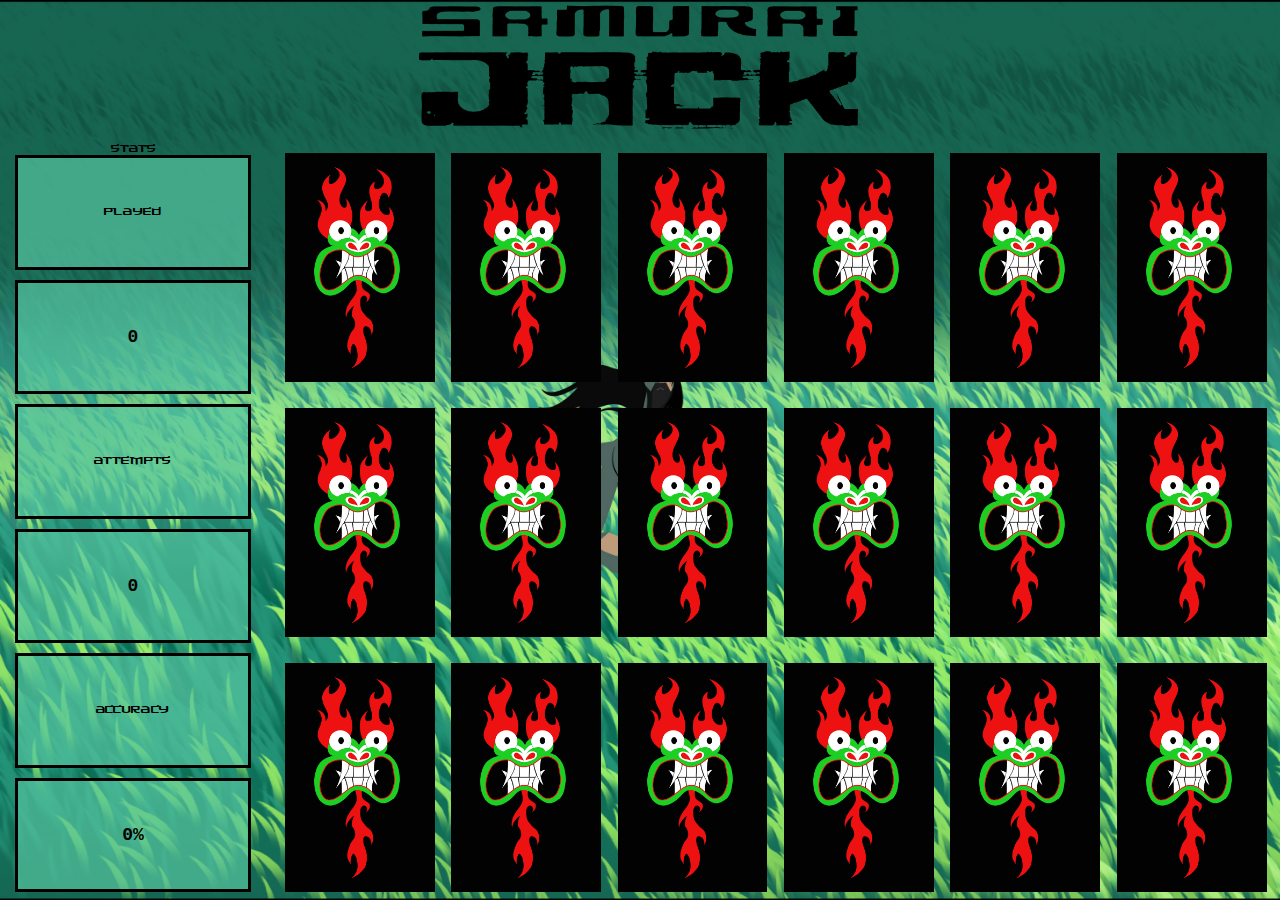
==== index.html @ 6320bd04 "back to fade out revert" ====
<!DOCTYPE html>
<html>
  <head>
    <script src="https://ajax.googleapis.com/ajax/libs/jquery/3.4.1/jquery.min.js"></script>
    <script src="assets/js/script.js"></script>
    <link rel="stylesheet" href="assets/css/style.css">
    <link rel="stylesheet" href="assets/font/made-in-china/stylesheet.css" type="text/css" charset="utf-8" />

  </head>
  <body>
    <header class="header"></header>
    <aside class="aside-container"> Stats
      <div class="stats">Played</div>
      <div id="games-played" class="stats" style="font-family: 'Courier New', Courier, monospace; font-weight: bold">0</div>
      <div class="stats">Attempts</div>
      <div id="attempts-made" class="stats" style="font-family: 'Courier New', Courier, monospace; font-weight: bold">0</div>
      <div class="stats">Accuracy</div>
      <div id="accuracy-percentage" class="stats" style="font-family: 'Courier New', Courier, monospace; font-weight: bold">0%</div>
    </aside>
    <main>
      <!-- <div id="bm"></div> -->
      <div class="div-container">
        <!-- <div class="card grow" id="card1">
          <div id="bm"></div>
        </div>  -->
        <div class="card grow" id="card1">
          <div class="lfz-card"></div>
        </div>
        <div class="card grow" id="card2">
          <div class="lfz-card"></div>
        </div>
        <div class="card grow" id="card3">
          <div class="lfz-card"></div>
        </div>
        <div class="card grow" id="card4">
          <div class="lfz-card"></div>
        </div>
        <div class="card grow" id="card5">
          <div class="lfz-card"></div>
        </div>
        <div class="card grow" id="card6">
          <div class="lfz-card"></div>
        </div>
        <div class="card grow" id="card7">
          <div class="lfz-card"></div>
        </div>
        <div class="card grow" id="card8">
          <div class="lfz-card"></div>
        </div>
        <div class="card grow" id="card9">
          <div class="lfz-card"></div>
        </div>
        <div class="card grow" id="card10">
          <div class="lfz-card"></div>
        </div>
        <div class="card grow" id="card11">
          <div class="lfz-card"></div>
        </div>
        <div class="card grow" id="card12">
          <div class="lfz-card"></div>
        </div>
        <div class="card grow" id="card13">
          <div class="lfz-card"></div>
        </div>
        <div class="card grow" id="card14">
          <div class="lfz-card"></div>
        </div>
        <div class="card grow" id="card15">
          <div class="lfz-card"></div>
        </div>
        <div class="card grow" id="card16">
          <div class="lfz-card"></div>
        </div>
        <div class="card grow" id="card17">
          <div class="lfz-card"></div>
        </div>
        <div class="card grow" id="card18">
          <div class="lfz-card"></div>
        </div>
        <!-- <div id="bm"></div> -->
      </div>

      <script src="assets/js/lottie.js"></script>
      <script src="assets/js/index.js"></script>


    </main>

  </body>
</html>
---- assets/css/style.css ----
body, html {
  /* background-color: palegoldenrod; */
    margin: 0;
    background-image: url("../images/samurai-background.jpg");
    background-position: center;
    background-size:cover;
    background-repeat: no-repeat;
    width: 100%;
    height: 100%;
}

.winning_box {
  position: fixed;
  background-image: url("../images/winner.jpg");
  background-position: center;
  background-size:cover;
  height: 50%;
  width: 50%;
  top: 50%;
  left: 50%;
  margin-top: -100px;
  margin-left: -250px;
  background-color: violet;
  text-align: right;
}
.button {
  position: absolute;
  left: 70%;
  top: 30%;
  height: 20%;
  width: 20%;
  background-color: black;
  border: none;
  color: white;
  padding: 15px 32px;
  text-align: center;
  text-decoration: none;
  display: inline-block;
  font-size: 16px;
  margin:auto;
}
header {
  background-image: url("../images/SJ.png");
  background-position: center center;
  background-size: contain;
  background-repeat: no-repeat;
  /* font-size: xx-large; */
  display: flex;
  justify-content: center;
  height: 15%;
  /* border-style: solid; */
  margin: auto;

}
aside {
  font-family: made_in_chinaregular;
  float: left;
  display: flex;
  flex-direction: column;
  /* border-style: solid; */
  width: 20%;
  align-items: center;
  height: 85%;
  margin: 5px;
  font-size: large;
}

aside div {
  position: relative;
  bottom: 8px;
  /* float: left; */
  display: flex;
  background-color: rgba(85, 197, 160, 0.7);
  /* flex-direction: column; */
  justify-content: center;
  font-size: large;
  border-style: solid;
  margin: 5px;
  align-items: center;
  width: 90%;
  height: 16.6%;

}
main {
  display: flex;
  flex-direction: row;
  justify-content: flex-end;
  height: 85%;
  width: 78%;
  margin: 5px;
  /* border-style: solid; */
  margin-left: auto;

}
.div-container {
  display: flex;
  height: 100%;
  width: 100%;
  flex-wrap: wrap;
  justify-content: space-around;
  align-content: space-around;
  /* align content for multiple rows or columns */

}

.card {
  position: relative;
  height: 30%;
  width: 15%;
  transform-style: preserve-3d;
  }

.card:hover {
        transform: scale(1.1);
  }

.grow {
  transition: all .2s ease-in-out;
  }

  #bm {
  position: absolute;
      transform: translate3d(-105px,-280px,0px);
    height: 400%;
    width: 220%;

  /* box-sizing: border-box; */
  /* background-image: url("../images/samurai-jack-back.png"); */
  /* background-position: center center; */
  /* background-size: cover; */
}
.lfz-card {
  position: absolute;
  height: 100%;
  width: 100%;
  box-sizing: border-box;
  background-image: url("../images/samurai-jack-back.png");
  background-position: center center;
  background-size: cover;
}

.random-card-1, .random-card-2, .random-card-3, .random-card-4, .random-card-5,
.random-card-6, .random-card-7, .random-card-8, .random-card-9 {
  height: 100%;
  width: 100%;
  background-size: cover;
  background-position: center center;
}

.random-card-1 {
  background-image: url("../images/SJ-card-1.jpg");
}
.random-card-2 {
  background-image: url("../images/SJ-card-2.jpg");
}
.random-card-3 {
  background-image: url("../images/SJ-card-3.jpg");
}
.random-card-4 {
  background-image: url("../images/SJ-card-4.png");
}
.random-card-5 {
  background-image: url("../images/SJ-card-5.jpg");
}
.random-card-6 {
  background-image: url("../images/SJ-card-6.png");
}
.random-card-7 {
  background-image: url("../images/SJ-card-7.jpg");
}
.random-card-8 {
  background-image: url("../images/SJ-card-8.jpg");
}
.random-card-9 {
  background-image: url("../images/SJ-card-9.png");
}

.hidden {
/* display: none; */
  visibility: hidden;
  opacity: 0;
  transition: visibility 0s .3s, opacity .3s linear;
}
---- assets/font/made-in-china/stylesheet.css ----
/*! Generated by Font Squirrel (https://www.fontsquirrel.com) on November 14, 2019 */



@font-face {
    font-family: 'made_in_chinaregular';
    src: url('madec___-webfont.woff2') format('woff2'),
         url('madec___-webfont.woff') format('woff');
    font-weight: normal;
    font-style: normal;

}

body {
    font-family: 'made_in_chinaregular';
}
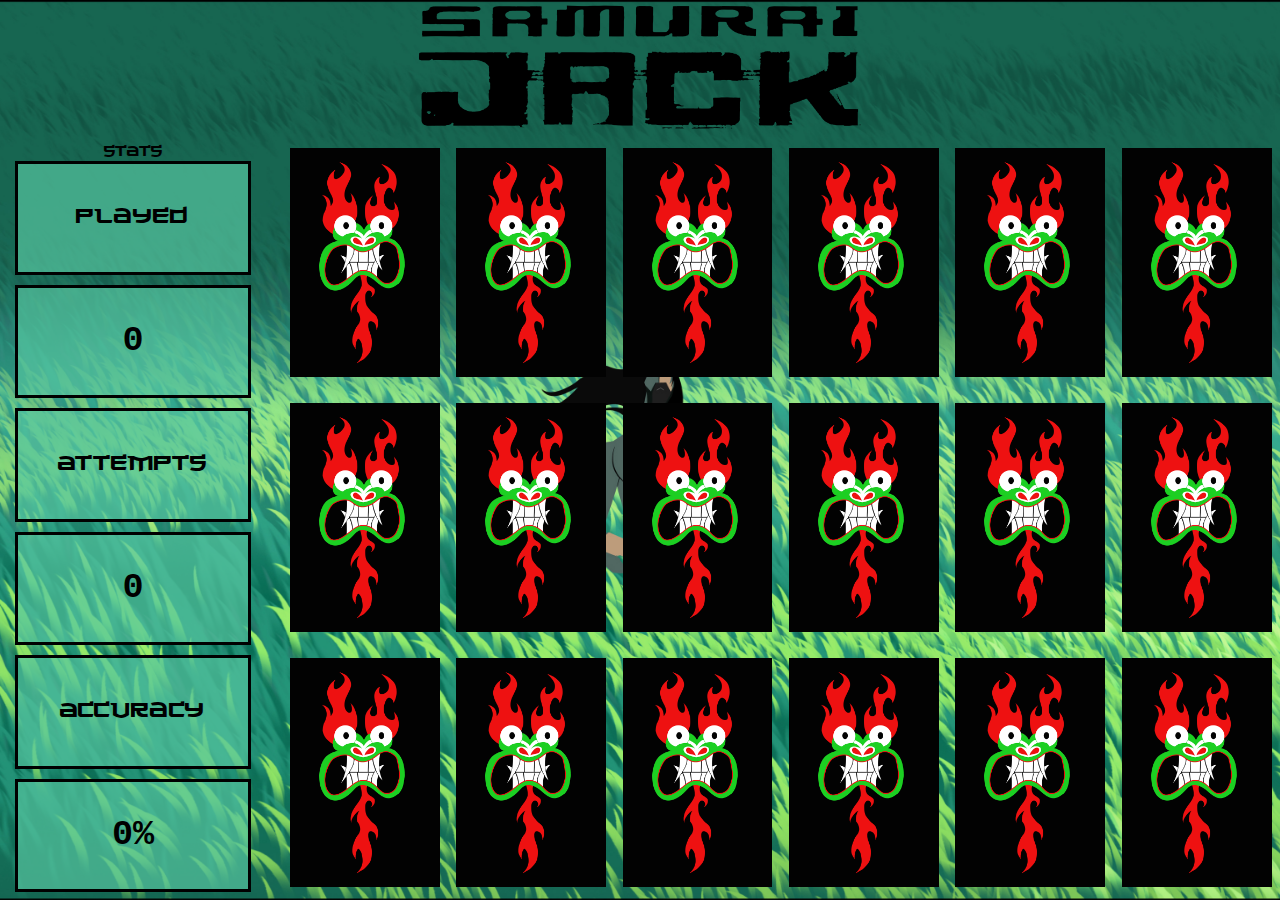
==== commit a6f3f26a: "Made modal responsive" ====
--- a/index.html
+++ b/index.html
@@ -1,6 +1,7 @@
 <!DOCTYPE html>
 <html>
   <head>
+    <meta name="viewport" content="width=device-width,initial-scale=1">
     <script src="https://ajax.googleapis.com/ajax/libs/jquery/3.4.1/jquery.min.js"></script>
     <script src="assets/js/script.js"></script>
     <link rel="stylesheet" href="assets/css/style.css">
@@ -8,6 +9,13 @@
 
   </head>
   <body>
+    <div id="win-modal" class="win-modal hidden">
+      <div class="win-body">
+        <div class="button-body">
+          <div class="play-button">Play Again</div>
+        </div>
+      </div>
+    </div>
     <header class="header"></header>
     <aside class="aside-container"> Stats
       <div class="stats">Played</div>
--- a/assets/css/style.css
+++ b/assets/css/style.css
@@ -12,19 +12,26 @@
 
 .winning_box {
   position: fixed;
+  background-color: green;
+  /* display: flex;
   background-image: url("../images/winner.jpg");
   background-position: center;
   background-size:cover;
+  z-index: 1; */
   height: 50%;
   width: 50%;
+  left: 50%;
   top: 50%;
+  margin: auto;
+  transform: translate(-50%,-50%);
+  /* top: 50%;
   left: 50%;
   margin-top: -100px;
   margin-left: -250px;
   background-color: violet;
-  text-align: right;
-}
-.button {
+  text-align: right;  */
+}
+/* .button {
   position: absolute;
   left: 70%;
   top: 30%;
@@ -39,6 +46,46 @@
   display: inline-block;
   font-size: 16px;
   margin:auto;
+} */
+.win-modal {
+  display: flex;
+  justify-content: flex-end;
+  position: fixed;
+  height: 50%;
+  width: 60%;
+  margin: auto;
+  background-image: url("../images/winner.jpg");
+  background-position: center;
+  background-size: cover;
+  top: 50%;
+  left: 50%;
+  transform: translate(-50%,-50%);
+  z-index: 1;
+
+
+}
+.win-body {
+  width: 37%;
+  display: flex;
+  flex-direction: column;
+  justify-content: center;
+
+}
+.button-body {
+  display: flex;
+  flex-direction: column;
+  justify-content: center;
+  height: 33%;
+
+}
+.play-button {
+  text-align: center;
+  background-color: white;
+  padding-top: 10%;
+  width: 50%;
+  height: 37%;
+  margin: auto;
+
 }
 header {
   background-image: url("../images/SJ.png");
@@ -63,7 +110,7 @@
   align-items: center;
   height: 85%;
   margin: 5px;
-  font-size: large;
+  font-size: 1.5rem;
 }
 
 aside div {
@@ -74,7 +121,7 @@
   background-color: rgba(85, 197, 160, 0.7);
   /* flex-direction: column; */
   justify-content: center;
-  font-size: large;
+  font-size: 2.2rem;
   border-style: solid;
   margin: 5px;
   align-items: center;
@@ -88,7 +135,7 @@
   justify-content: flex-end;
   height: 85%;
   width: 78%;
-  margin: 5px;
+  margin: 0;
   /* border-style: solid; */
   margin-left: auto;
 
@@ -177,8 +224,186 @@
 }
 
 .hidden {
-/* display: none; */
   visibility: hidden;
   opacity: 0;
   transition: visibility 0s .3s, opacity .3s linear;
 }
+
+/* Media Queries  */
+/* @media (max-width: 1440px) {
+  aside {
+    font-size: 2.8rem;
+  }
+  aside div {
+    font-size: 2.8rem;
+  }
+  .card {
+  height: 15%;
+  width: 26%;
+  }
+} */
+
+
+/* iPad Pro  */
+/* @media (max-width: 1024px) {
+  aside div {
+    font-size: 2.2rem;
+  }
+  .card {
+  height: 15%;
+  width: 26%;
+  }
+} */
+
+/* iPad */
+@media (max-width:768px) {
+  aside div {
+    font-size: 1.8rem;
+  }
+  .card {
+    height: 16%;
+    width: 17%;
+  }
+
+}
+
+/* mac smallest chrome window */
+@media (max-width:500px) {
+  .card {
+    height: 15%;
+    width: 28%;
+  }
+  aside {
+    font-size: 1.1rem;
+  }
+  aside div {
+    font-size: 1.0rem;
+  }
+
+
+}
+
+/* mobile L */
+@media (max-width:425px) {
+  .card {
+    height: 15%;
+    width: 28%;
+  }
+  aside {
+    font-size: 1.1rem;
+  }
+  aside div {
+    font-size: 1.0rem;
+  }
+  main {
+    width: 75%;
+  }
+
+
+}
+/* iPhone 6/7/8 plus */
+@media (max-width:414px) {
+  .card {
+    height: 15%;
+    width: 28%;
+  }
+  aside {
+    font-size: 1.1rem;
+  }
+  aside div {
+    font-size: 1.0rem;
+  }
+  main {
+    width: 75%;
+  }
+
+}
+
+/* onePlus5t */
+@media (max-width:412px) {
+  .card {
+    height: 15%;
+    width: 28%;
+  }
+  aside {
+    font-size: 1.1rem;
+  }
+  aside div {
+    font-size: 0.9rem;
+  }
+  main {
+    width: 75%;
+  }
+
+}
+
+/* Pixel 2 */
+@media (max-width:411px) {
+  .card {
+    height: 15%;
+    width: 28%;
+  }
+  aside {
+    font-size: 1.1rem;
+  }
+  aside div {
+    font-size: 0.9rem;
+  }
+  main {
+    width: 75%;
+  }
+
+}
+
+/* iPhone 6/7/8 */
+@media (max-width:375px) {
+  .card {
+    height: 15%;
+    width: 28%;
+  }
+  aside {
+    font-size: 1.1rem;
+  }
+  aside div {
+    font-size: 0.9rem;
+  }
+  main {
+    width: 75%;
+  }
+
+}
+/* Galaxy S5 */
+@media (max-width:360px) {
+  .card {
+    height: 13%;
+    width: 29%;
+  }
+  aside {
+    font-size: 1.1rem;
+  }
+  aside div {
+    font-size: 0.9rem;
+  }
+  main {
+    width: 76%;
+  }
+
+}
+
+/* iphone 5/SE */
+@media (max-width:320px) {
+  .card {
+    height: 13%;
+    width: 30%;
+  }
+  aside {
+    font-size: 1.1rem;
+  }
+  aside div {
+    font-size: 0.7rem;
+  }
+  main {
+    width: 76%;
+  }
+
+}
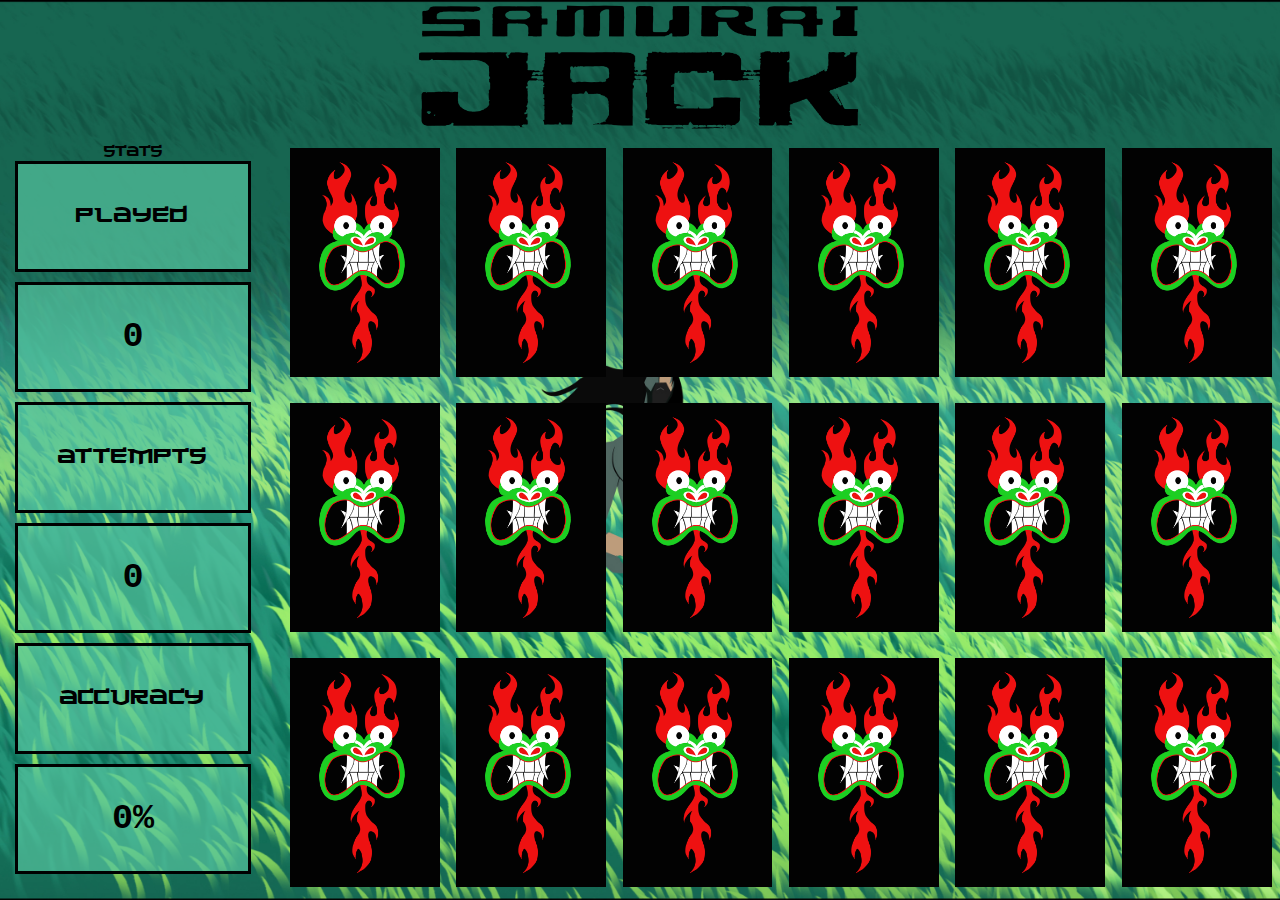
==== commit f28cef49: "Made hover effect ease" ====
--- a/index.html
+++ b/index.html
@@ -1,14 +1,17 @@
 <!DOCTYPE html>
 <html>
   <head>
+    <meta charset="UTF-8">
     <meta name="viewport" content="width=device-width,initial-scale=1">
+    <meta http-equiv="X-UA-Compatible" content="ie=edge">
+    <script src="https://code.createjs.com/1.0.0/soundjs.min.js"></script>
     <script src="https://ajax.googleapis.com/ajax/libs/jquery/3.4.1/jquery.min.js"></script>
     <script src="assets/js/script.js"></script>
     <link rel="stylesheet" href="assets/css/style.css">
     <link rel="stylesheet" href="assets/font/made-in-china/stylesheet.css" type="text/css" charset="utf-8" />
 
   </head>
-  <body>
+  <body onload="loadSound();">
     <div id="win-modal" class="win-modal hidden">
       <div class="win-body">
         <div class="button-body">
@@ -26,73 +29,63 @@
       <div id="accuracy-percentage" class="stats" style="font-family: 'Courier New', Courier, monospace; font-weight: bold">0%</div>
     </aside>
     <main>
-      <!-- <div id="bm"></div> -->
       <div class="div-container">
-        <!-- <div class="card grow" id="card1">
-          <div id="bm"></div>
-        </div>  -->
-        <div class="card grow" id="card1">
-          <div class="lfz-card"></div>
+        <div class="card" id="card1">
+          <div class="lfz-card grow"></div>
         </div>
-        <div class="card grow" id="card2">
-          <div class="lfz-card"></div>
+        <div class="card" id="card2">
+          <div class="lfz-card grow"></div>
         </div>
-        <div class="card grow" id="card3">
-          <div class="lfz-card"></div>
+        <div class="card" id="card3">
+          <div class="lfz-card grow"></div>
         </div>
-        <div class="card grow" id="card4">
-          <div class="lfz-card"></div>
+        <div class="card" id="card4">
+          <div class="lfz-card grow"></div>
         </div>
-        <div class="card grow" id="card5">
-          <div class="lfz-card"></div>
+        <div class="card" id="card5">
+          <div class="lfz-card grow"></div>
         </div>
-        <div class="card grow" id="card6">
-          <div class="lfz-card"></div>
+        <div class="card" id="card6">
+          <div class="lfz-card grow"></div>
         </div>
-        <div class="card grow" id="card7">
-          <div class="lfz-card"></div>
+        <div class="card" id="card7">
+          <div class="lfz-card grow"></div>
         </div>
-        <div class="card grow" id="card8">
-          <div class="lfz-card"></div>
+        <div class="card" id="card8">
+          <div class="lfz-card grow"></div>
         </div>
-        <div class="card grow" id="card9">
-          <div class="lfz-card"></div>
+        <div class="card" id="card9">
+          <div class="lfz-card grow"></div>
         </div>
-        <div class="card grow" id="card10">
-          <div class="lfz-card"></div>
+        <div class="card" id="card10">
+          <div class="lfz-card grow"></div>
         </div>
-        <div class="card grow" id="card11">
-          <div class="lfz-card"></div>
+        <div class="card" id="card11">
+          <div class="lfz-card grow"></div>
         </div>
-        <div class="card grow" id="card12">
-          <div class="lfz-card"></div>
+        <div class="card" id="card12">
+          <div class="lfz-card grow"></div>
         </div>
-        <div class="card grow" id="card13">
-          <div class="lfz-card"></div>
+        <div class="card" id="card13">
+          <div class="lfz-card grow"></div>
         </div>
-        <div class="card grow" id="card14">
-          <div class="lfz-card"></div>
+        <div class="card" id="card14">
+          <div class="lfz-card grow"></div>
         </div>
-        <div class="card grow" id="card15">
-          <div class="lfz-card"></div>
+        <div class="card" id="card15">
+          <div class="lfz-card grow"></div>
         </div>
-        <div class="card grow" id="card16">
-          <div class="lfz-card"></div>
+        <div class="card" id="card16">
+          <div class="lfz-card grow"></div>
         </div>
-        <div class="card grow" id="card17">
-          <div class="lfz-card"></div>
+        <div class="card" id="card17">
+          <div class="lfz-card grow"></div>
         </div>
-        <div class="card grow" id="card18">
-          <div class="lfz-card"></div>
+        <div class="card" id="card18">
+          <div class="lfz-card grow"></div>
         </div>
-        <!-- <div id="bm"></div> -->
       </div>
-
-      <script src="assets/js/lottie.js"></script>
       <script src="assets/js/index.js"></script>
-
-
     </main>
-
   </body>
 </html>
--- a/assets/css/style.css
+++ b/assets/css/style.css
@@ -1,6 +1,5 @@
 
 body, html {
-  /* background-color: palegoldenrod; */
     margin: 0;
     background-image: url("../images/samurai-background.jpg");
     background-position: center;
@@ -13,40 +12,13 @@
 .winning_box {
   position: fixed;
   background-color: green;
-  /* display: flex;
-  background-image: url("../images/winner.jpg");
-  background-position: center;
-  background-size:cover;
-  z-index: 1; */
   height: 50%;
   width: 50%;
   left: 50%;
   top: 50%;
   margin: auto;
   transform: translate(-50%,-50%);
-  /* top: 50%;
-  left: 50%;
-  margin-top: -100px;
-  margin-left: -250px;
-  background-color: violet;
-  text-align: right;  */
-}
-/* .button {
-  position: absolute;
-  left: 70%;
-  top: 30%;
-  height: 20%;
-  width: 20%;
-  background-color: black;
-  border: none;
-  color: white;
-  padding: 15px 32px;
-  text-align: center;
-  text-decoration: none;
-  display: inline-block;
-  font-size: 16px;
-  margin:auto;
-} */
+}
 .win-modal {
   display: flex;
   justify-content: flex-end;
@@ -81,22 +53,27 @@
 .play-button {
   text-align: center;
   background-color: white;
+  border-radius: 14px;
   padding-top: 10%;
   width: 50%;
   height: 37%;
   margin: auto;
-
-}
+  transition-duration: 0.4s;
+  cursor: pointer;
+}
+
+.play-button:hover {
+  background-color: lightslategray;
+}
+
 header {
   background-image: url("../images/SJ.png");
   background-position: center center;
   background-size: contain;
   background-repeat: no-repeat;
-  /* font-size: xx-large; */
   display: flex;
   justify-content: center;
   height: 15%;
-  /* border-style: solid; */
   margin: auto;
 
 }
@@ -105,10 +82,9 @@
   float: left;
   display: flex;
   flex-direction: column;
-  /* border-style: solid; */
   width: 20%;
   align-items: center;
-  height: 85%;
+  height: 83%;
   margin: 5px;
   font-size: 1.5rem;
 }
@@ -116,10 +92,8 @@
 aside div {
   position: relative;
   bottom: 8px;
-  /* float: left; */
   display: flex;
   background-color: rgba(85, 197, 160, 0.7);
-  /* flex-direction: column; */
   justify-content: center;
   font-size: 2.2rem;
   border-style: solid;
@@ -136,7 +110,6 @@
   height: 85%;
   width: 78%;
   margin: 0;
-  /* border-style: solid; */
   margin-left: auto;
 
 }
@@ -147,7 +120,6 @@
   flex-wrap: wrap;
   justify-content: space-around;
   align-content: space-around;
-  /* align content for multiple rows or columns */
 
 }
 
@@ -156,11 +128,12 @@
   height: 30%;
   width: 15%;
   transform-style: preserve-3d;
-  }
-
-.card:hover {
+  cursor: pointer;
+  }
+
+/* .card:hover {
         transform: scale(1.1);
-  }
+  } */
 
 .grow {
   transition: all .2s ease-in-out;
@@ -171,11 +144,6 @@
       transform: translate3d(-105px,-280px,0px);
     height: 400%;
     width: 220%;
-
-  /* box-sizing: border-box; */
-  /* background-image: url("../images/samurai-jack-back.png"); */
-  /* background-position: center center; */
-  /* background-size: cover; */
 }
 .lfz-card {
   position: absolute;
@@ -183,9 +151,13 @@
   width: 100%;
   box-sizing: border-box;
   background-image: url("../images/samurai-jack-back.png");
+  /* transform-style: preserve-3d; */
   background-position: center center;
   background-size: cover;
 }
+.lfz-card:hover {
+        transform: scale(1.1);
+  }
 
 .random-card-1, .random-card-2, .random-card-3, .random-card-4, .random-card-5,
 .random-card-6, .random-card-7, .random-card-8, .random-card-9 {
@@ -264,6 +236,9 @@
     height: 16%;
     width: 17%;
   }
+   .play-button {
+    width: 61%;
+  }
 
 }
 
@@ -273,6 +248,9 @@
     height: 15%;
     width: 28%;
   }
+  .play-button {
+    width: 68%;
+  }
   aside {
     font-size: 1.1rem;
   }
